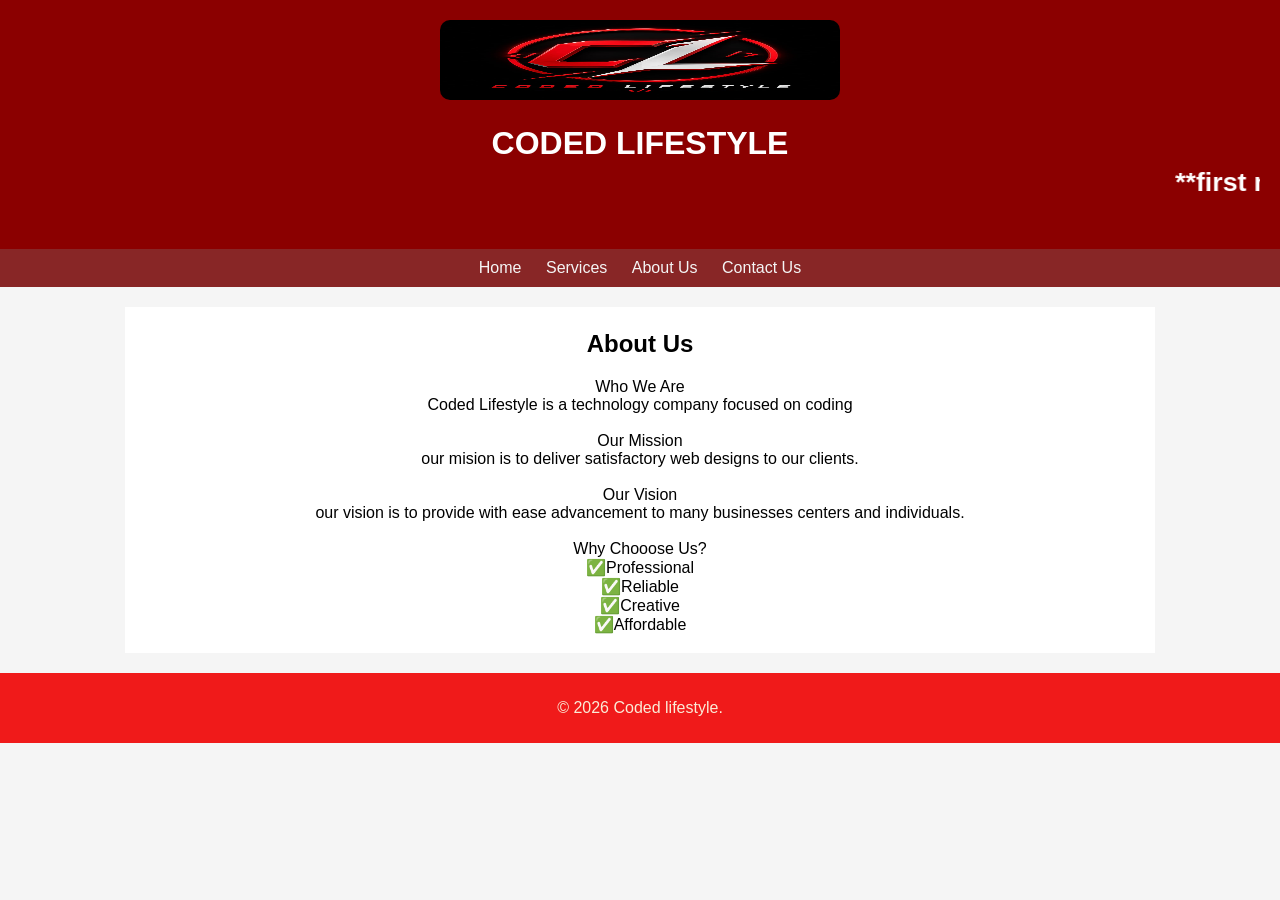
==== about-us.html @ 61a9e01d "Add files via upload" ====
<!DOCTYPE html>
<html lang="en">
<head>
    <meta charset="UTF-8">
    <meta name="viewport" content="width=device-width, initial-scale=1.0">
    <title>our services</title>
    <link rel="stylesheet" href="assets/css/style.css">
   
</head>
    

<body>
    
    <header>
   <img src="assets/images/logo.jpegfile.jpeg" width="80px" height="80px" object-fit:contain;>

        <h1>CODED LIFESTYLE<br>
            <marquee>
            <small>**first make it work...you can make it beautiful later</small></h1>
            </marquee>
    </header>
    
    <nav>

    <a href="index.html">Home</a>
    <a href="services.html">Services</a>
    <a href="about-us.html">About Us</a>
    <a href="contact-us.html">Contact Us</a>
    </nav>
    <section>
    <h1>About Us</h1>
    <p>Who We Are<br>Coded Lifestyle is a technology company focused on coding<br><br>Our Mission<br>our mision is to deliver satisfactory web designs to our clients.<br><br>Our Vision<br>our vision is to provide with ease advancement to many businesses centers and individuals.<br><br>Why Chooose Us?<br>✅Professional<br>✅Reliable<br>✅Creative<br>✅Affordable</p>
    </section> 
   <footer>
    <p>&copy; 2026 Coded lifestyle. </p>
</footer>
    
    
</body>
</html>
---- assets/css/style.css ----
body {
            font-family: Arial, sans-serif;
            background-color: whitesmoke;
            margin: 0%;
        }
        header {
            
            background-color:#8B0000;
            color: white;
            text-align: center;
            padding: 20px;
        }
        nav {
            background-color: rgb(136, 38, 38);
            text-align: center;
            padding: 10px;
        }
        nav a {
            color: whitesmoke;
            text-decoration: none;
            margin: 10px
        }
        section {
            background-color: white;
            width: 80%;
            margin: 20px auto;
            text-align: center;
            padding: 3px;
        
        }
        img {
            width: 400px;
            border-radius:10px ;
        }
        footer {
            background-color: rgb(240, 26, 26);
            color: antiquewhite;
            text-align: center;
            padding: 10px;
        }
        .section{
            background-color: whitesmoke;
        }
        

.services {
    padding: 70px 8%;
    text-align: center;
    background-color: white;
}

.services h2 {
    font-size: 35px;
    margin-bottom: 40px;
    color: #111827;
}

.service-container {
    display: flex;
    justify-content: center;
    gap: 25px;
    flex-wrap: wrap;
}

.service-card {
    background-color: #f5f7ff;
    width: 280px;
    padding: 30px 20px;
    border-radius: 12px;
    box-shadow: 0 5px 15px rgba(0, 0, 0, 0.1);
    transition: 0.3s;
}

.service-card:hover {
    transform: translateY(-8px);
}

.service-card h3 {
    font-size: 22px;
    margin-bottom: 15px;
    color: #2563eb;
}

.service-card p {
    color: #555;
    line-height: 1.6;
}
<!-- SERVICES SECTION -->

<section class="services">

    <h2>Our Services</h2>

    <div class="service-container">

        <div class="service-card">
            <h3>🌐 Web Development</h3>

            <p>
                We create modern and responsive websites
                for businesses and individuals.
            </p>
        </div>


        <div class="service-card">
            <h3>📱 App Development</h3>

            <p>
                We build useful and user-friendly applications
                that make everyday tasks easier.
            </p>
        </div>


        <div class="service-card">
            <h3>🎨 UI/UX Design</h3>

            <p>
                We design beautiful and easy-to-use
                interfaces for digital products.
            </p>
        </div>

    </div>

</section>
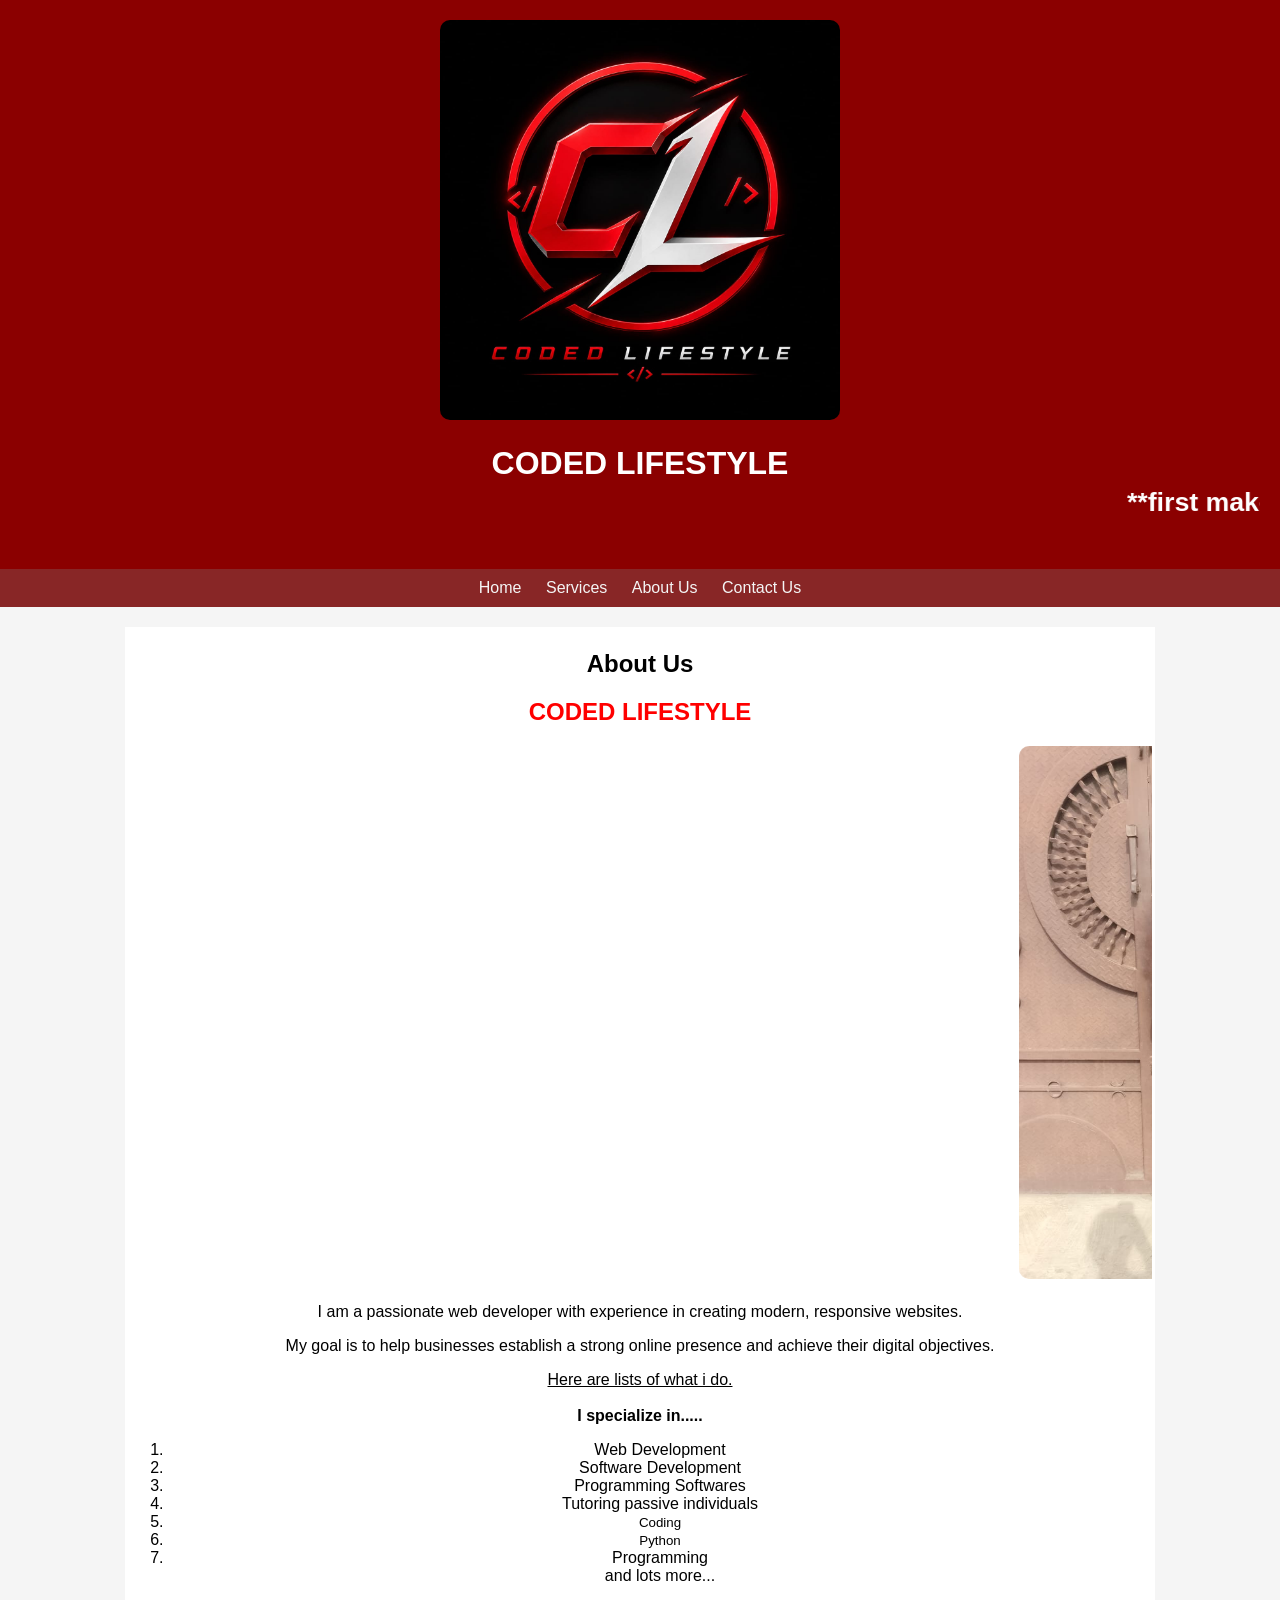
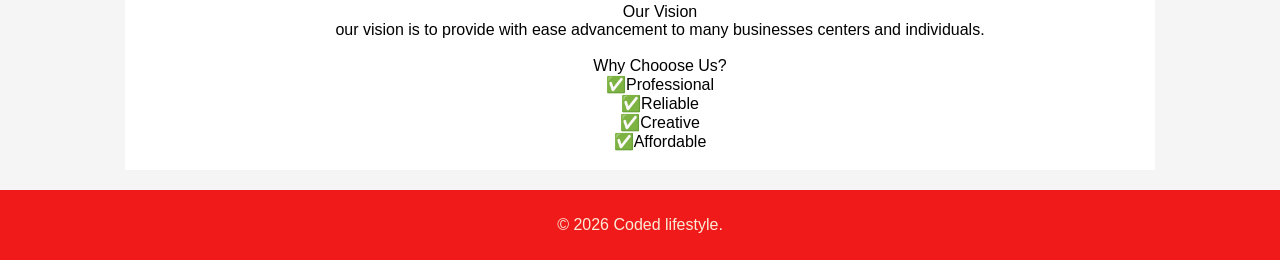
==== commit 12ff0942: "Add files via upload" ====
--- a/about-us.html
+++ b/about-us.html
@@ -12,7 +12,7 @@
 <body>
     
     <header>
-   <img src="assets/images/logo.jpegfile.jpeg" width="80px" height="80px" object-fit:contain;>
+   <img src="assets/images/logo.jpegfile.jpeg" object-fit:contain;>
 
         <h1>CODED LIFESTYLE<br>
             <marquee>
@@ -29,7 +29,26 @@
     </nav>
     <section>
     <h1>About Us</h1>
-    <p>Who We Are<br>Coded Lifestyle is a technology company focused on coding<br><br>Our Mission<br>our mision is to deliver satisfactory web designs to our clients.<br><br>Our Vision<br>our vision is to provide with ease advancement to many businesses centers and individuals.<br><br>Why Chooose Us?<br>✅Professional<br>✅Reliable<br>✅Creative<br>✅Affordable</p>
+     <h1 style="color: red;">CODED LIFESTYLE</h1>
+    <marquee>
+        <img src="assets/images/bio.jpeg file.jpeg" width="200" >
+    </marquee>
+    <br>
+
+    <p>I am a passionate web developer with experience in creating modern, responsive websites.</p>
+    <p>My goal is to help businesses establish a strong online presence and achieve their digital objectives.</p>
+    <p><u>Here are lists of what i do.</u>
+        
+    <br><br><b>I specialize in.....</b>
+<ol>    
+    <li>Web Development</li>
+    <li>Software Development</li>
+    <li>Programming Softwares</li>
+    <li>Tutoring passive individuals</li>
+    <li><small>Coding
+    <li>Python</small></li>
+    <li>Programming</li>
+    and lots more...<br><br>Our Vision<br>our vision is to provide with ease advancement to many businesses centers and individuals.<br><br>Why Chooose Us?<br>✅Professional<br>✅Reliable<br>✅Creative<br>✅Affordable</p>
     </section> 
    <footer>
     <p>&copy; 2026 Coded lifestyle. </p>
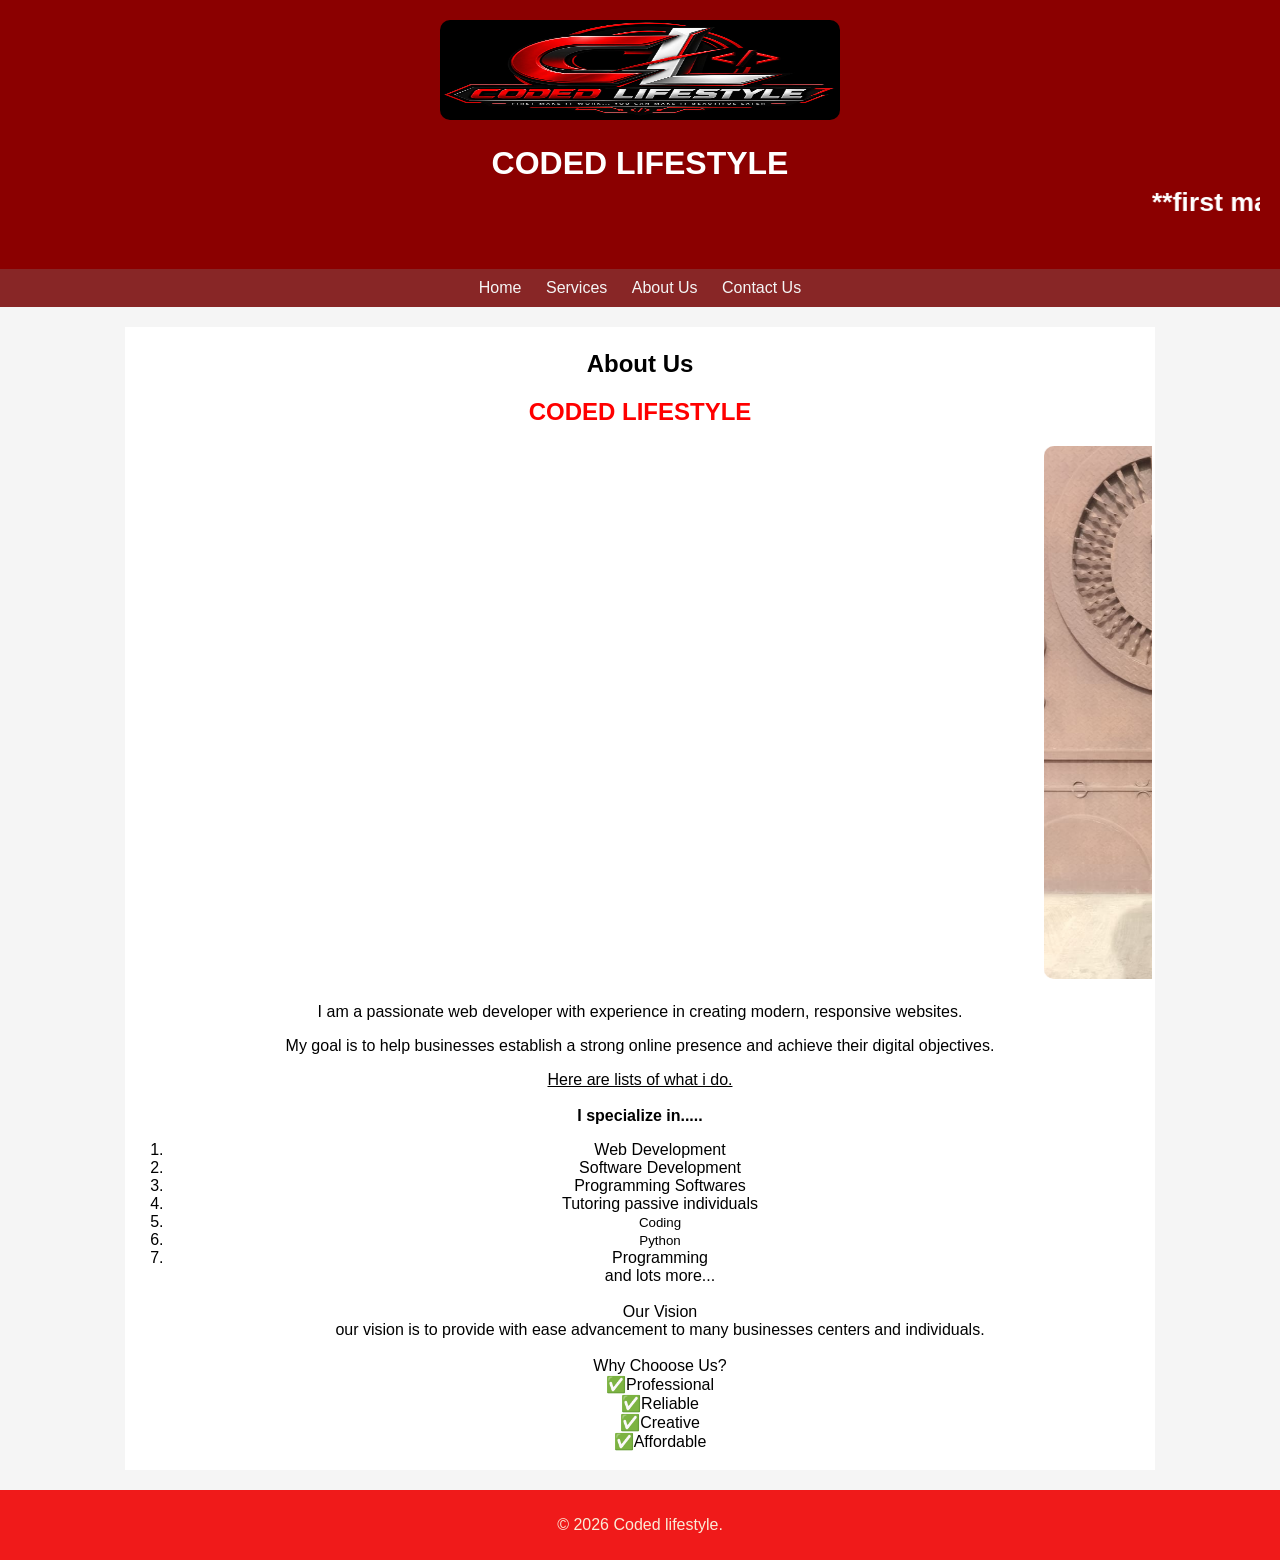
==== commit 919fb382: "Add files via upload" ====
--- a/about-us.html
+++ b/about-us.html
@@ -12,7 +12,7 @@
 <body>
     
     <header>
-   <img src="assets/images/logo.jpegfile.jpeg" object-fit:contain;>
+   <img src="assets/images/logo.jpegfile.jpeg" height="100" width="50" object-fit:contain;>
 
         <h1>CODED LIFESTYLE<br>
             <marquee>
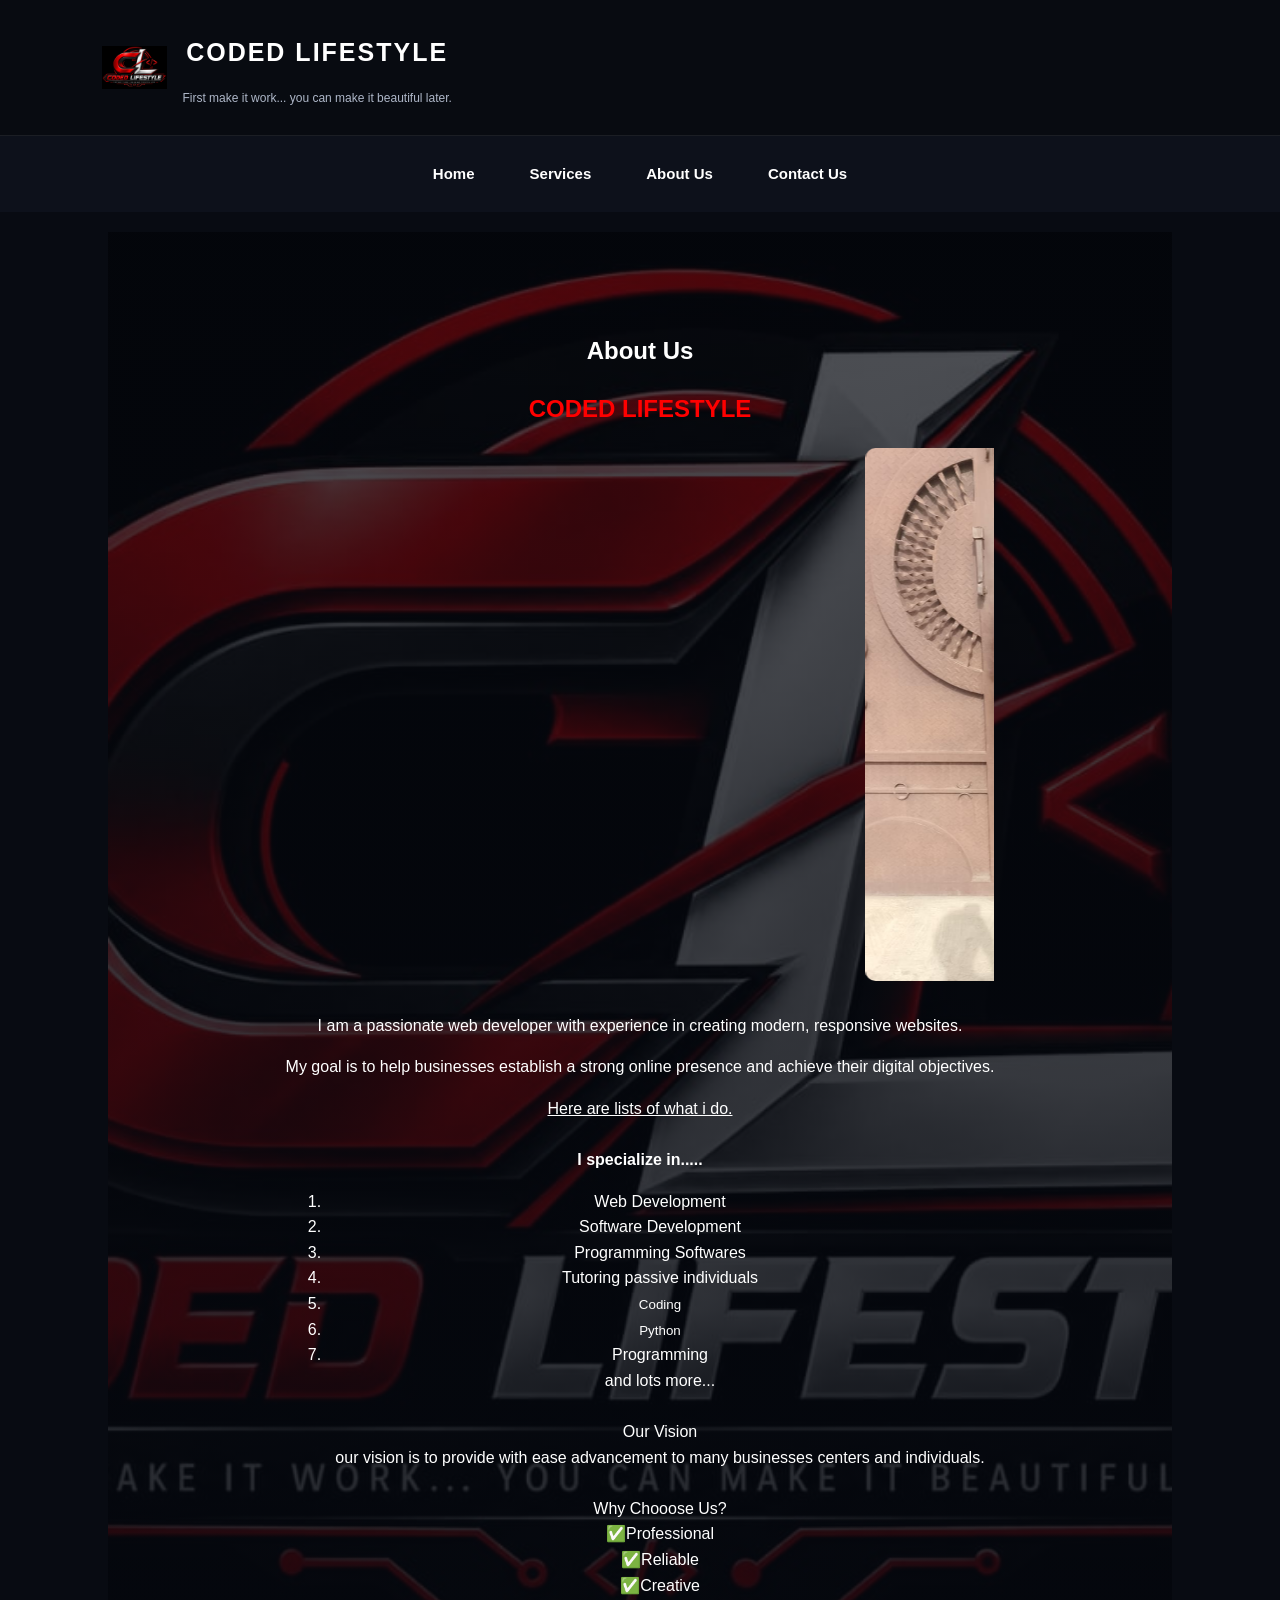
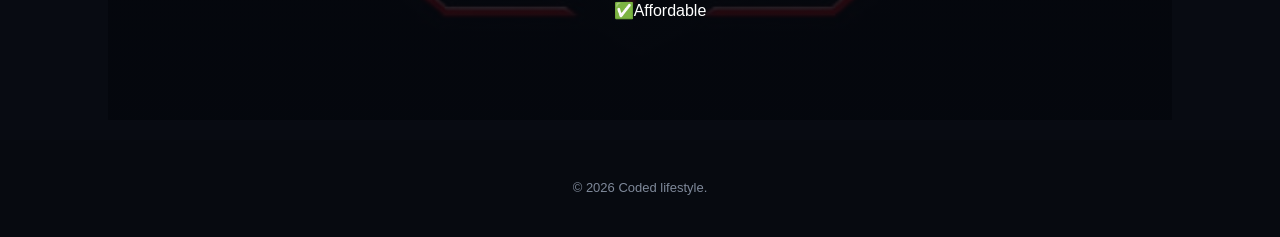
==== commit 79c25a30: "Add files via upload" ====
--- a/about-us.html
+++ b/about-us.html
@@ -11,23 +11,34 @@
 
 <body>
     
-    <header>
-   <img src="assets/images/logo.jpegfile.jpeg" height="100" width="50" object-fit:contain;>
+   <header class="header">
 
-        <h1>CODED LIFESTYLE<br>
-            <marquee>
-            <small>**first make it work...you can make it beautiful later</small></h1>
-            </marquee>
-    </header>
+    <div class="logo-container">
+        <img
+            src="assets/images/logo.jpegfile.jpeg"
+            alt="Coded Lifestyle Logo"
+            class="logo"
+        >
+
+        <div class="brand">
+            <h1>CODED LIFESTYLE</h1>
+            <p>First make it work... you can make it beautiful later.</p>
+        </div>
+    </div>
+
+</header>
     
-    <nav>
+    <nav class="navbar">
 
     <a href="index.html">Home</a>
     <a href="services.html">Services</a>
     <a href="about-us.html">About Us</a>
     <a href="contact-us.html">Contact Us</a>
-    </nav>
-    <section>
+
+</nav>
+    <section class="hero">
+        <div class="hero-content">
+
     <h1>About Us</h1>
      <h1 style="color: red;">CODED LIFESTYLE</h1>
     <marquee>
@@ -49,6 +60,7 @@
     <li>Python</small></li>
     <li>Programming</li>
     and lots more...<br><br>Our Vision<br>our vision is to provide with ease advancement to many businesses centers and individuals.<br><br>Why Chooose Us?<br>✅Professional<br>✅Reliable<br>✅Creative<br>✅Affordable</p>
+        </div>
     </section> 
    <footer>
     <p>&copy; 2026 Coded lifestyle. </p>
--- a/assets/css/style.css
+++ b/assets/css/style.css
@@ -125,5 +125,413 @@
     </div>
 
 </section>
-
-
+/* =========================================
+   CODED LIFESTYLE - STYLE.CSS
+   ========================================= */
+
+
+/* =========================================
+   RESET
+   ========================================= */
+
+* {
+    margin: 0;
+    padding: 0;
+    box-sizing: border-box;
+}
+
+html {
+    scroll-behavior: smooth;
+}
+
+body {
+    font-family: Arial, Helvetica, sans-serif;
+    background-color: #080b12;
+    color: #ffffff;
+    line-height: 1.6;
+}
+
+
+/* =========================================
+   HEADER
+   ========================================= */
+
+.header {
+    min-height: 90px;
+    padding: 15px 8%;
+
+    display: flex;
+    align-items: center;
+
+    background: rgba(8, 11, 18, 0.92);
+
+    border-bottom: 1px solid rgba(255, 255, 255, 0.08);
+}
+
+.logo-container {
+    display: flex;
+    align-items: center;
+    gap: 15px;
+}
+
+.logo {
+    width: 65px;
+    height: 65px;
+
+    object-fit: contain;
+
+    border-radius: 12px;
+}
+
+.brand h1 {
+    font-size: 25px;
+    font-weight: 800;
+    letter-spacing: 2px;
+}
+
+.brand p {
+    margin-top: 2px;
+
+    color: #aeb7c8;
+
+    font-size: 12px;
+}
+
+
+/* =========================================
+   NAVIGATION
+   ========================================= */
+
+.navbar {
+    display: flex;
+    justify-content: center;
+    align-items: center;
+
+    gap: 35px;
+
+    padding: 16px 20px;
+
+    background: #0d111b;
+
+    position: sticky;
+    top: 0;
+
+    z-index: 100;
+}
+
+.navbar a {
+    color: #ffffff;
+
+    text-decoration: none;
+
+    font-size: 15px;
+    font-weight: 600;
+
+    transition: 0.3s ease;
+}
+
+.navbar a:hover {
+    color: #4da3ff;
+}
+
+
+/* =========================================
+   HERO SECTION
+   ========================================= */
+
+.hero {
+    min-height: 75vh;
+
+    display: flex;
+    justify-content: center;
+    align-items: center;
+
+    text-align: center;
+
+    padding: 80px 20px;
+
+    background:
+        linear-gradient(
+            rgba(5, 8, 15, 0.70),
+            rgba(5, 8, 15, 0.88)
+        ),
+        url("../images/coded-lifestyle-bg.jpg");
+
+    background-size: cover;
+    background-position: center;
+    background-repeat: no-repeat;
+}
+
+.hero-content {
+    max-width: 800px;
+}
+
+.hero-small-text {
+    margin-bottom: 10px;
+
+    color: #4da3ff;
+
+    font-size: 14px;
+    font-weight: bold;
+
+    letter-spacing: 4px;
+}
+
+.hero h2 {
+    margin-bottom: 20px;
+
+    font-size: clamp(42px, 8vw, 78px);
+
+    line-height: 1.05;
+
+    letter-spacing: 3px;
+}
+
+.hero-text {
+    max-width: 600px;
+
+    margin: 0 auto 30px;
+
+    color: #c4ccda;
+
+    font-size: 18px;
+}
+
+
+/* =========================================
+   HERO BUTTON
+   ========================================= */
+
+.hero-button {
+    display: inline-block;
+
+    padding: 13px 27px;
+
+    background: #1683ff;
+
+    color: #ffffff;
+
+    text-decoration: none;
+
+    font-weight: bold;
+
+    border-radius: 8px;
+
+    transition: 0.3s ease;
+}
+
+.hero-button:hover {
+    background: #0b6dcc;
+
+    transform: translateY(-2px);
+}
+
+
+/* =========================================
+   SERVICES SECTION
+   ========================================= */
+
+.services {
+    padding: 90px 8%;
+
+    background: #0b0f18;
+}
+
+.section-heading {
+    margin-bottom: 50px;
+
+    text-align: center;
+}
+
+.section-heading p {
+    color: #4da3ff;
+
+    font-size: 13px;
+    font-weight: bold;
+
+    letter-spacing: 3px;
+}
+
+.section-heading h2 {
+    margin: 5px 0 10px;
+
+    font-size: 40px;
+}
+
+.section-heading span {
+    color: #9da7b8;
+
+    font-size: 15px;
+}
+
+
+/* =========================================
+   SERVICE CONTAINER
+   ========================================= */
+
+.service-container {
+    max-width: 1100px;
+
+    margin: auto;
+
+    display: grid;
+
+    grid-template-columns: repeat(3, 1fr);
+
+    gap: 25px;
+}
+
+
+/* =========================================
+   SERVICE CARDS
+   ========================================= */
+
+.service-card {
+    padding: 35px 28px;
+
+    background: #111722;
+
+    border: 1px solid rgba(255, 255, 255, 0.08);
+
+    border-radius: 15px;
+
+    text-align: center;
+
+    transition: 0.3s ease;
+}
+
+.service-card:hover {
+    transform: translateY(-8px);
+
+    border-color: rgba(77, 163, 255, 0.5);
+
+    box-shadow:
+        0 15px 40px rgba(0, 0, 0, 0.35);
+}
+
+.service-icon {
+    margin-bottom: 15px;
+
+    font-size: 42px;
+}
+
+.service-card h3 {
+    margin-bottom: 15px;
+
+    font-size: 21px;
+}
+
+.service-card p {
+    margin-bottom: 25px;
+
+    color: #aeb7c8;
+
+    font-size: 14px;
+}
+
+.service-card a {
+    display: inline-block;
+
+    color: #4da3ff;
+
+    text-decoration: none;
+
+    font-size: 14px;
+    font-weight: bold;
+
+    transition: 0.3s ease;
+}
+
+.service-card a:hover {
+    color: #ffffff;
+}
+
+
+/* =========================================
+   FOOTER
+   ========================================= */
+
+footer {
+    padding: 25px 20px;
+
+    background: #070a10;
+
+    color: #7f899a;
+
+    text-align: center;
+
+    font-size: 13px;
+}
+
+
+/* =========================================
+   TABLET / MOBILE
+   ========================================= */
+
+@media (max-width: 800px) {
+
+    .header {
+        justify-content: center;
+        text-align: center;
+    }
+
+    .logo-container {
+        flex-direction: column;
+        gap: 8px;
+    }
+
+    .brand h1 {
+        font-size: 21px;
+    }
+
+    .navbar {
+        gap: 15px;
+        flex-wrap: wrap;
+    }
+
+    .navbar a {
+        font-size: 13px;
+    }
+
+    .hero {
+        min-height: 70vh;
+        padding: 60px 20px;
+    }
+
+    .hero h2 {
+        font-size: 45px;
+    }
+
+    .hero-text {
+        font-size: 16px;
+    }
+
+    .services {
+        padding: 70px 20px;
+    }
+
+    .section-heading h2 {
+        font-size: 32px;
+    }
+
+    .service-container {
+        grid-template-columns: 1fr;
+    }
+}
+
+
+/* =========================================
+   SMALL PHONES
+   ========================================= */
+
+@media (max-width: 400px) {
+
+    .hero h2 {
+        font-size: 38px;
+    }
+
+    .navbar {
+        gap: 10px;
+    }
+}
+
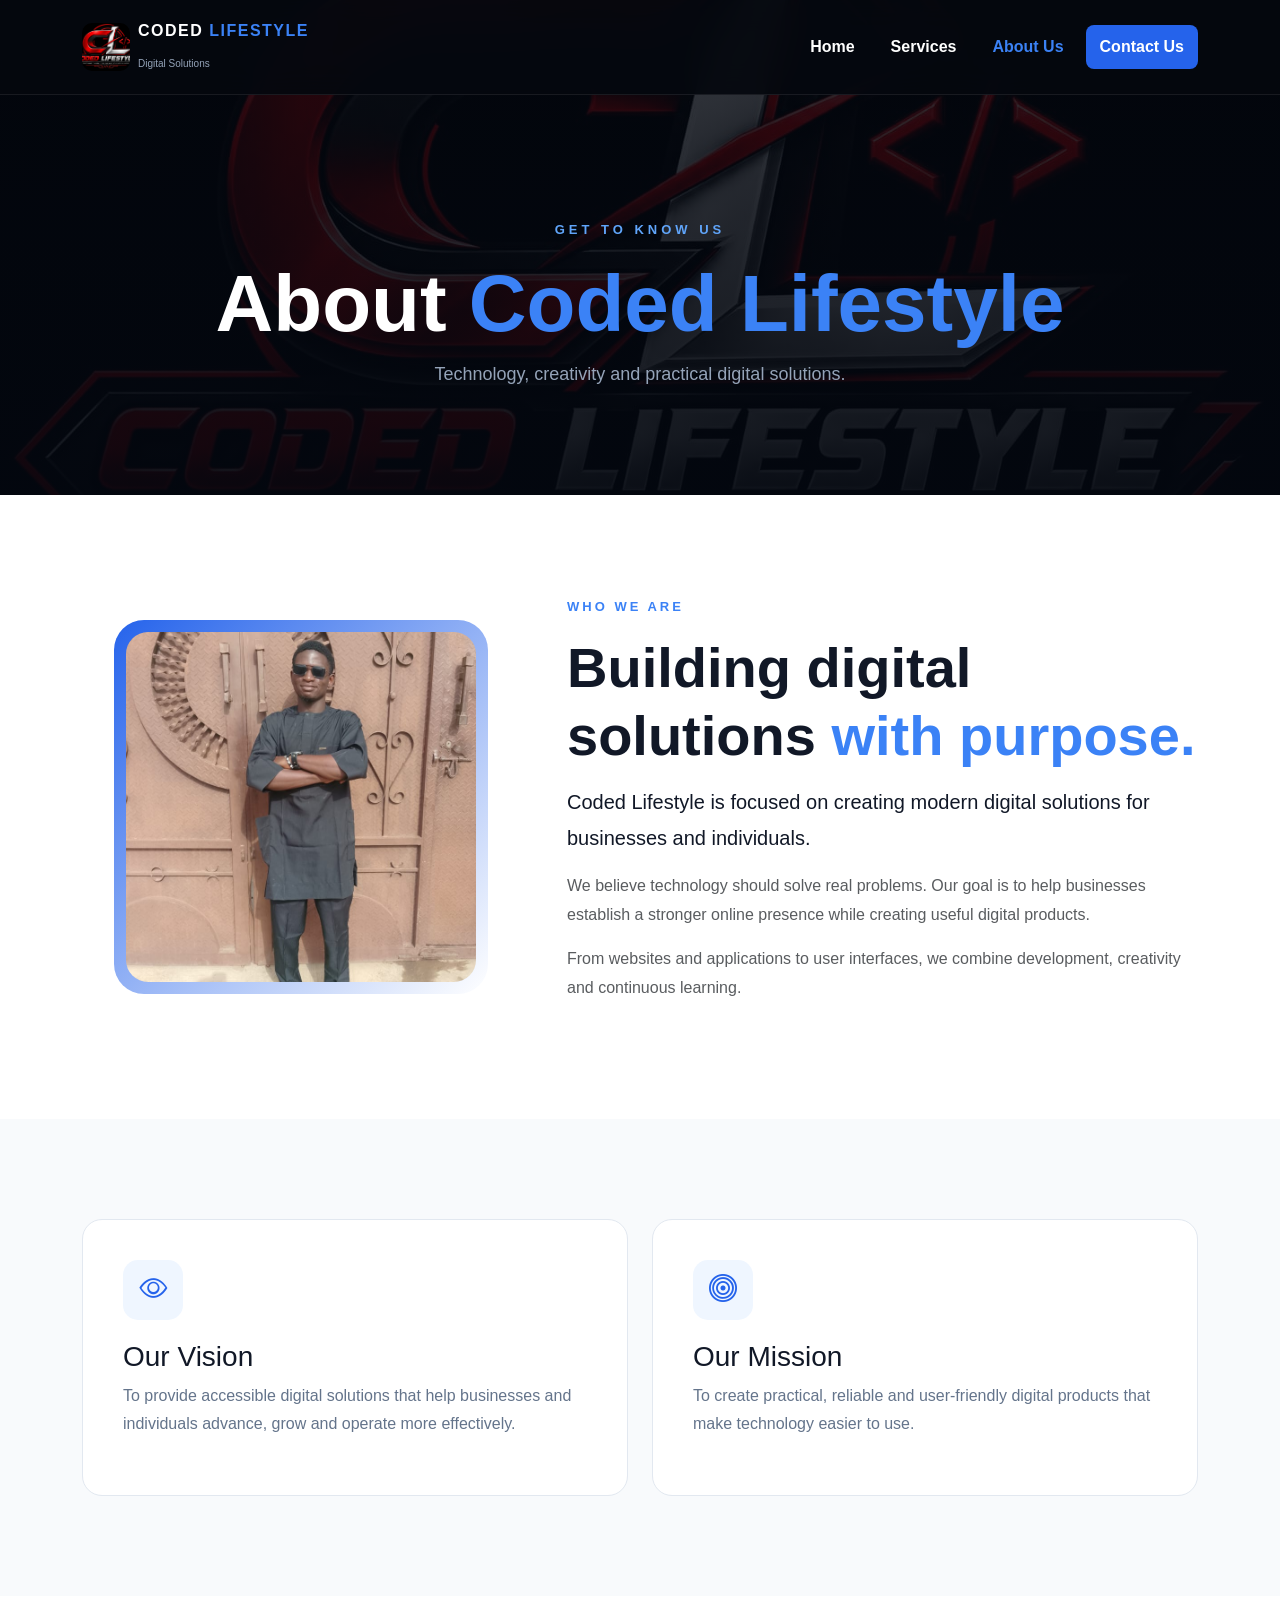
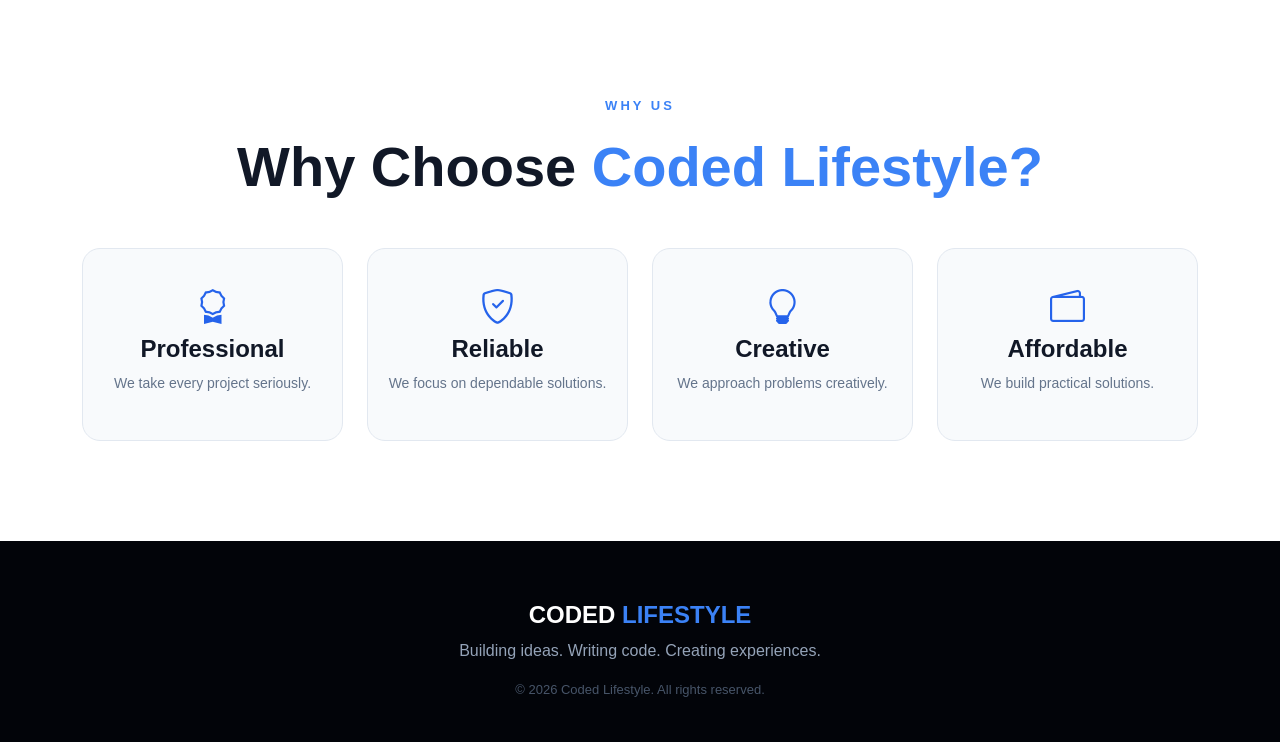
==== commit 1cc3f181: "Add files via upload" ====
--- a/about-us.html
+++ b/about-us.html
@@ -1,71 +1,390 @@
 <!DOCTYPE html>
 <html lang="en">
+
 <head>
+
     <meta charset="UTF-8">
-    <meta name="viewport" content="width=device-width, initial-scale=1.0">
-    <title>our services</title>
-    <link rel="stylesheet" href="assets/css/style.css">
-   
+
+    <meta
+        name="viewport"
+        content="width=device-width, initial-scale=1.0"
+    >
+
+    <title>Coded Lifestyle | About Us</title>
+
+    <link
+        href="https://cdn.jsdelivr.net/npm/bootstrap@5.3.3/dist/css/bootstrap.min.css"
+        rel="stylesheet"
+    >
+
+    <link
+        rel="stylesheet"
+        href="https://cdn.jsdelivr.net/npm/bootstrap-icons@1.11.3/font/bootstrap-icons.min.css"
+    >
+
+    <link
+        rel="stylesheet"
+        href="assets/css/style.css"
+    >
+
 </head>
-    
 
 <body>
-    
-   <header class="header">
-
-    <div class="logo-container">
-        <img
-            src="assets/images/logo.jpegfile.jpeg"
-            alt="Coded Lifestyle Logo"
-            class="logo"
+
+
+<!-- NAVBAR -->
+
+<nav class="navbar navbar-expand-lg navbar-dark fixed-top coded-navbar">
+
+    <div class="container">
+
+        <a
+            class="navbar-brand d-flex align-items-center gap-2"
+            href="index.html"
         >
 
-        <div class="brand">
-            <h1>CODED LIFESTYLE</h1>
-            <p>First make it work... you can make it beautiful later.</p>
+            <img
+                src="assets/images/logo.jpegfile.jpeg"
+                class="navbar-logo"
+                alt="Coded Lifestyle"
+            >
+
+            <div>
+
+                <div class="brand-name">
+                    CODED <span>LIFESTYLE</span>
+                </div>
+
+                <small>Digital Solutions</small>
+
+            </div>
+
+        </a>
+
+
+        <button
+            class="navbar-toggler"
+            type="button"
+            data-bs-toggle="collapse"
+            data-bs-target="#mainNavbar"
+        >
+
+            <span class="navbar-toggler-icon"></span>
+
+        </button>
+
+
+        <div
+            class="collapse navbar-collapse"
+            id="mainNavbar"
+        >
+
+            <ul class="navbar-nav ms-auto gap-lg-2">
+
+                <li class="nav-item">
+                    <a class="nav-link" href="index.html">
+                        Home
+                    </a>
+                </li>
+
+                <li class="nav-item">
+                    <a class="nav-link" href="services.html">
+                        Services
+                    </a>
+                </li>
+
+                <li class="nav-item">
+                    <a class="nav-link active" href="about-us.html">
+                        About Us
+                    </a>
+                </li>
+
+                <li class="nav-item">
+                    <a
+                        class="nav-link contact-nav"
+                        href="contact-us.html"
+                    >
+                        Contact Us
+                    </a>
+                </li>
+
+            </ul>
+
         </div>
-    </div>
-
-</header>
-    
-    <nav class="navbar">
-
-    <a href="index.html">Home</a>
-    <a href="services.html">Services</a>
-    <a href="about-us.html">About Us</a>
-    <a href="contact-us.html">Contact Us</a>
+
+    </div>
 
 </nav>
-    <section class="hero">
-        <div class="hero-content">
-
-    <h1>About Us</h1>
-     <h1 style="color: red;">CODED LIFESTYLE</h1>
-    <marquee>
-        <img src="assets/images/bio.jpeg file.jpeg" width="200" >
-    </marquee>
-    <br>
-
-    <p>I am a passionate web developer with experience in creating modern, responsive websites.</p>
-    <p>My goal is to help businesses establish a strong online presence and achieve their digital objectives.</p>
-    <p><u>Here are lists of what i do.</u>
-        
-    <br><br><b>I specialize in.....</b>
-<ol>    
-    <li>Web Development</li>
-    <li>Software Development</li>
-    <li>Programming Softwares</li>
-    <li>Tutoring passive individuals</li>
-    <li><small>Coding
-    <li>Python</small></li>
-    <li>Programming</li>
-    and lots more...<br><br>Our Vision<br>our vision is to provide with ease advancement to many businesses centers and individuals.<br><br>Why Chooose Us?<br>✅Professional<br>✅Reliable<br>✅Creative<br>✅Affordable</p>
+
+
+<!-- HERO -->
+
+<section class="page-hero">
+
+    <div class="container text-center">
+
+        <p class="hero-label">
+            GET TO KNOW US
+        </p>
+
+        <h1>
+            About <span>Coded Lifestyle</span>
+        </h1>
+
+        <p>
+            Technology, creativity and practical digital solutions.
+        </p>
+
+    </div>
+
+</section>
+
+
+<!-- ABOUT -->
+
+<section class="section-padding about-company">
+
+    <div class="container">
+
+        <div class="row align-items-center g-5">
+
+            <div class="col-lg-5 text-center">
+
+                <div class="about-image-wrapper">
+
+                    <img
+                        src="assets/images/bio.jpeg file.jpeg"
+                        class="img-fluid"
+                        alt="Coded Lifestyle"
+                    >
+
+                </div>
+
+            </div>
+
+
+            <div class="col-lg-7">
+
+                <p class="section-label">
+                    WHO WE ARE
+                </p>
+
+                <h2>
+                    Building digital solutions
+                    <span>with purpose.</span>
+                </h2>
+
+                <p class="lead">
+                    Coded Lifestyle is focused on creating
+                    modern digital solutions for businesses
+                    and individuals.
+                </p>
+
+                <p class="text-muted">
+                    We believe technology should solve real
+                    problems. Our goal is to help businesses
+                    establish a stronger online presence while
+                    creating useful digital products.
+                </p>
+
+                <p class="text-muted">
+                    From websites and applications to user
+                    interfaces, we combine development,
+                    creativity and continuous learning.
+                </p>
+
+            </div>
+
         </div>
-    </section> 
-   <footer>
-    <p>&copy; 2026 Coded lifestyle. </p>
+
+    </div>
+
+</section>
+
+
+<!-- VISION -->
+
+<section class="vision-section section-padding">
+
+    <div class="container">
+
+        <div class="row g-4">
+
+            <div class="col-lg-6">
+
+                <div class="info-card h-100">
+
+                    <div class="info-icon">
+                        <i class="bi bi-eye"></i>
+                    </div>
+
+                    <h3>
+                        Our Vision
+                    </h3>
+
+                    <p>
+                        To provide accessible digital solutions
+                        that help businesses and individuals
+                        advance, grow and operate more effectively.
+                    </p>
+
+                </div>
+
+            </div>
+
+
+            <div class="col-lg-6">
+
+                <div class="info-card h-100">
+
+                    <div class="info-icon">
+                        <i class="bi bi-bullseye"></i>
+                    </div>
+
+                    <h3>
+                        Our Mission
+                    </h3>
+
+                    <p>
+                        To create practical, reliable and
+                        user-friendly digital products that
+                        make technology easier to use.
+                    </p>
+
+                </div>
+
+            </div>
+
+        </div>
+
+    </div>
+
+</section>
+
+
+<!-- WHY CHOOSE US -->
+
+<section class="section-padding why-company">
+
+    <div class="container text-center">
+
+        <p class="section-label">
+            WHY US
+        </p>
+
+        <h2>
+            Why Choose <span>Coded Lifestyle?</span>
+        </h2>
+
+
+        <div class="row g-4 mt-4">
+
+            <div class="col-md-6 col-lg-3">
+
+                <div class="why-card">
+
+                    <i class="bi bi-award"></i>
+
+                    <h4>
+                        Professional
+                    </h4>
+
+                    <p>
+                        We take every project seriously.
+                    </p>
+
+                </div>
+
+            </div>
+
+
+            <div class="col-md-6 col-lg-3">
+
+                <div class="why-card">
+
+                    <i class="bi bi-shield-check"></i>
+
+                    <h4>
+                        Reliable
+                    </h4>
+
+                    <p>
+                        We focus on dependable solutions.
+                    </p>
+
+                </div>
+
+            </div>
+
+
+            <div class="col-md-6 col-lg-3">
+
+                <div class="why-card">
+
+                    <i class="bi bi-lightbulb"></i>
+
+                    <h4>
+                        Creative
+                    </h4>
+
+                    <p>
+                        We approach problems creatively.
+                    </p>
+
+                </div>
+
+            </div>
+
+
+            <div class="col-md-6 col-lg-3">
+
+                <div class="why-card">
+
+                    <i class="bi bi-wallet2"></i>
+
+                    <h4>
+                        Affordable
+                    </h4>
+
+                    <p>
+                        We build practical solutions.
+                    </p>
+
+                </div>
+
+            </div>
+
+        </div>
+
+    </div>
+
+</section>
+
+
+<footer class="site-footer">
+
+    <div class="container text-center">
+
+        <h4>
+            CODED <span>LIFESTYLE</span>
+        </h4>
+
+        <p>
+            Building ideas. Writing code. Creating experiences.
+        </p>
+
+        <p class="copyright">
+            © 2026 Coded Lifestyle. All rights reserved.
+        </p>
+
+    </div>
+
 </footer>
-    
-    
+
+
+<script
+    src="https://cdn.jsdelivr.net/npm/bootstrap@5.3.3/dist/js/bootstrap.bundle.min.js"
+></script>
+
 </body>
 </html>
--- a/assets/css/style.css
+++ b/assets/css/style.css
@@ -1,138 +1,22 @@
-         body {
-            font-family: Arial, sans-serif;
-            background-color: whitesmoke;
-            margin: 0%;
-        }
-        header {
-            
-            background-color:#8B0000;
-            color: white;
-            text-align: center;
-            padding: 20px;
-        }
-        nav {
-            background-color: rgb(136, 38, 38);
-            text-align: center;
-            padding: 10px;
-        }
-        nav a {
-            color: whitesmoke;
-            text-decoration: none;
-            margin: 10px
-        }
-        section {
-            background-color: white;
-            width: 80%;
-            margin: 20px auto;
-            text-align: center;
-            padding: 3px;
-        
-        }
-        img {
-            width: 400px;
-            border-radius:10px ;
-        }
-        footer {
-            background-color: rgb(240, 26, 26);
-            color: antiquewhite;
-            text-align: center;
-            padding: 10px;
-        }
-        .section{
-            background-color: whitesmoke;
-        }
-        
-
-.services {
-    padding: 70px 8%;
-    text-align: center;
-    background-color: white;
-}
-
-.services h2 {
-    font-size: 35px;
-    margin-bottom: 40px;
-    color: #111827;
-}
-
-.service-container {
-    display: flex;
-    justify-content: center;
-    gap: 25px;
-    flex-wrap: wrap;
-}
-
-.service-card {
-    background-color: #f5f7ff;
-    width: 280px;
-    padding: 30px 20px;
-    border-radius: 12px;
-    box-shadow: 0 5px 15px rgba(0, 0, 0, 0.1);
-    transition: 0.3s;
-}
-
-.service-card:hover {
-    transform: translateY(-8px);
-}
-
-.service-card h3 {
-    font-size: 22px;
-    margin-bottom: 15px;
-    color: #2563eb;
-}
-
-.service-card p {
-    color: #555;
-    line-height: 1.6;
-}
-<!-- SERVICES SECTION -->
-
-<section class="services">
-
-    <h2>Our Services</h2>
-
-    <div class="service-container">
-
-        <div class="service-card">
-            <h3>🌐 Web Development</h3>
-
-            <p>
-                We create modern and responsive websites
-                for businesses and individuals.
-            </p>
-        </div>
-
-
-        <div class="service-card">
-            <h3>📱 App Development</h3>
-
-            <p>
-                We build useful and user-friendly applications
-                that make everyday tasks easier.
-            </p>
-        </div>
-
-
-        <div class="service-card">
-            <h3>🎨 UI/UX Design</h3>
-
-            <p>
-                We design beautiful and easy-to-use
-                interfaces for digital products.
-            </p>
-        </div>
-
-    </div>
-
-</section>
-/* =========================================
-   CODED LIFESTYLE - STYLE.CSS
-   ========================================= */
-
-
-/* =========================================
+/* =========================================================
+   CODED LIFESTYLE
+   MAIN STYLESHEET
+========================================================= */
+
+:root {
+    --blue: #2563eb;
+    --blue-light: #3b82f6;
+    --dark: #05080f;
+    --dark-2: #0b111c;
+    --dark-3: #111827;
+    --text-light: #cbd5e1;
+    --muted: #64748b;
+}
+
+
+/* =========================================================
    RESET
-   ========================================= */
+========================================================= */
 
 * {
     margin: 0;
@@ -145,393 +29,946 @@
 }
 
 body {
-    font-family: Arial, Helvetica, sans-serif;
-    background-color: #080b12;
-    color: #ffffff;
+    font-family:
+        "Segoe UI",
+        Arial,
+        Helvetica,
+        sans-serif;
+
+    background: var(--dark);
+
+    color: white;
+
     line-height: 1.6;
 }
 
-
-/* =========================================
-   HEADER
-   ========================================= */
-
-.header {
-    min-height: 90px;
-    padding: 15px 8%;
+a {
+    text-decoration: none;
+}
+
+img {
+    max-width: 100%;
+}
+
+
+/* =========================================================
+   NAVBAR
+========================================================= */
+
+.coded-navbar {
+    background: rgba(5, 8, 15, 0.92);
+
+    backdrop-filter: blur(15px);
+
+    border-bottom:
+        1px solid
+        rgba(255, 255, 255, 0.08);
+
+    padding: 13px 0;
+}
+
+.navbar-logo {
+    width: 48px;
+    height: 48px;
+
+    object-fit: cover;
+
+    border-radius: 10px;
+}
+
+.brand-name {
+    font-weight: 800;
+
+    font-size: 16px;
+
+    letter-spacing: 1.5px;
+}
+
+.brand-name span {
+    color: var(--blue-light);
+}
+
+.navbar-brand small {
+    color: #94a3b8;
+
+    font-size: 10px;
+}
+
+.nav-link {
+    color: white !important;
+
+    font-weight: 600;
+
+    padding: 9px 14px !important;
+
+    transition: 0.3s ease;
+}
+
+.nav-link:hover {
+    color: var(--blue-light) !important;
+}
+
+.nav-link.active {
+    color: var(--blue-light) !important;
+}
+
+.contact-nav {
+    background: var(--blue);
+
+    border-radius: 8px;
+}
+
+.contact-nav:hover {
+    background: #1d4ed8;
+
+    color: white !important;
+}
+
+
+/* =========================================================
+   HERO
+========================================================= */
+
+.home-hero {
+    min-height: 100vh;
+
+    padding-top: 80px;
+
+    background:
+        linear-gradient(
+            rgba(3, 7, 15, 0.78),
+            rgba(3, 7, 15, 0.94)
+        ),
+        url("../images/coded-lifestyle-bg.jpg");
+
+    background-size: cover;
+
+    background-position: center;
+}
+
+.hero-label {
+    color: #60a5fa;
+
+    font-size: 13px;
+
+    font-weight: 800;
+
+    letter-spacing: 4px;
+
+    margin-bottom: 15px;
+}
+
+.home-hero h1 {
+    font-size:
+        clamp(
+            3rem,
+            7vw,
+            6rem
+        );
+
+    line-height: 1;
+
+    font-weight: 800;
+
+    letter-spacing: -3px;
+
+    max-width: 850px;
+}
+
+.home-hero h1 span,
+.page-hero h1 span,
+.section-heading strong,
+.section-label,
+.why-us h2 span,
+.project-showcase h2 span,
+.about-company h2 span,
+.vision-section h2 span,
+.why-company h2 span,
+.contact-page h2 span {
+    color: var(--blue-light);
+}
+
+.hero-description {
+    max-width: 650px;
+
+    margin: 25px 0 35px;
+
+    color: var(--text-light);
+
+    font-size: 18px;
+
+    line-height: 1.8;
+}
+
+
+/* =========================================================
+   HERO CARD
+========================================================= */
+
+.hero-card {
+    padding: 45px 35px;
+
+    background:
+        linear-gradient(
+            145deg,
+            rgba(37, 99, 235, 0.18),
+            rgba(255, 255, 255, 0.03)
+        );
+
+    border:
+        1px solid
+        rgba(255, 255, 255, 0.1);
+
+    border-radius: 25px;
+
+    backdrop-filter: blur(10px);
+
+    box-shadow:
+        0 30px 80px
+        rgba(0, 0, 0, 0.4);
+}
+
+.hero-card-icon {
+    width: 70px;
+    height: 70px;
 
     display: flex;
+
     align-items: center;
-
-    background: rgba(8, 11, 18, 0.92);
-
-    border-bottom: 1px solid rgba(255, 255, 255, 0.08);
-}
-
-.logo-container {
+    justify-content: center;
+
+    background: rgba(37, 99, 235, 0.15);
+
+    color: #60a5fa;
+
+    border-radius: 18px;
+
+    font-size: 35px;
+
+    margin-bottom: 25px;
+}
+
+.hero-card h3 {
+    font-size: 30px;
+}
+
+.hero-card p {
+    color: #94a3b8;
+}
+
+.code-lines {
+    margin-top: 30px;
+
     display: flex;
-    align-items: center;
-    gap: 15px;
-}
-
-.logo {
+
+    flex-direction: column;
+
+    gap: 8px;
+
+    font-family: monospace;
+
+    color: #60a5fa;
+}
+
+
+/* =========================================================
+   BUTTONS
+========================================================= */
+
+.btn-primary {
+    background: var(--blue);
+
+    border-color: var(--blue);
+
+    font-weight: 700;
+
+    padding: 12px 24px;
+}
+
+.btn-primary:hover {
+    background: #1d4ed8;
+
+    border-color: #1d4ed8;
+}
+
+
+/* =========================================================
+   SECTIONS
+========================================================= */
+
+.section-padding {
+    padding: 100px 0;
+}
+
+.section-heading {
+    text-align: center;
+}
+
+.section-heading p,
+.section-label {
+    font-size: 13px;
+
+    font-weight: 800;
+
+    letter-spacing: 3px;
+}
+
+.section-heading h2 {
+    font-size:
+        clamp(
+            2rem,
+            5vw,
+            3.5rem
+        );
+
+    font-weight: 300;
+
+    margin: 10px 0;
+}
+
+.section-heading span {
+    color: var(--muted);
+}
+
+
+/* =========================================================
+   SERVICES
+========================================================= */
+
+.home-services,
+.services-page {
+    background: #f8fafc;
+
+    color: #111827;
+}
+
+.service-card,
+.large-service-card {
+    background: white;
+
+    padding: 35px 30px;
+
+    border:
+        1px solid
+        #e2e8f0;
+
+    border-radius: 20px;
+
+    transition: 0.35s ease;
+
+    position: relative;
+
+    overflow: hidden;
+}
+
+.service-card::before,
+.large-service-card::before {
+    content: "";
+
+    position: absolute;
+
+    top: 0;
+    left: 0;
+
+    width: 100%;
+    height: 4px;
+
+    background: var(--blue);
+
+    transform: scaleX(0);
+
+    transform-origin: left;
+
+    transition: 0.35s ease;
+}
+
+.service-card:hover,
+.large-service-card:hover {
+    transform: translateY(-10px);
+
+    box-shadow:
+        0 20px 50px
+        rgba(15, 23, 42, 0.12);
+}
+
+.service-card:hover::before,
+.large-service-card:hover::before {
+    transform: scaleX(1);
+}
+
+.service-icon {
     width: 65px;
     height: 65px;
 
-    object-fit: contain;
-
-    border-radius: 12px;
-}
-
-.brand h1 {
-    font-size: 25px;
+    display: flex;
+
+    align-items: center;
+    justify-content: center;
+
+    background: #eff6ff;
+
+    color: var(--blue);
+
+    border-radius: 16px;
+
+    font-size: 30px;
+
+    margin-bottom: 25px;
+}
+
+.service-card h3 {
+    font-size: 22px;
+}
+
+.service-card p,
+.large-service-card p {
+    color: var(--muted);
+
+    line-height: 1.8;
+}
+
+.service-card a {
+    color: var(--blue);
+
+    font-weight: 700;
+}
+
+.service-card a i {
+    transition: 0.3s;
+}
+
+.service-card a:hover i {
+    margin-left: 8px;
+}
+
+
+/* =========================================================
+   LARGE SERVICE CARDS
+========================================================= */
+
+.large-service-card {
+    padding: 40px;
+}
+
+.large-service-card h2 {
+    margin-bottom: 15px;
+
     font-weight: 800;
-    letter-spacing: 2px;
-}
-
-.brand p {
-    margin-top: 2px;
-
-    color: #aeb7c8;
-
-    font-size: 12px;
-}
-
-
-/* =========================================
-   NAVIGATION
-   ========================================= */
-
-.navbar {
+}
+
+.large-service-card ul {
+    list-style: none;
+
+    padding: 0;
+
+    margin: 25px 0;
+}
+
+.large-service-card li {
+    margin-bottom: 12px;
+
+    color: #475569;
+}
+
+.large-service-card li i {
+    color: var(--blue);
+
+    margin-right: 8px;
+}
+
+
+/* =========================================================
+   PAGE HERO
+========================================================= */
+
+.page-hero {
+    min-height: 55vh;
+
+    padding-top: 130px;
+
     display: flex;
+
+    align-items: center;
     justify-content: center;
-    align-items: center;
-
-    gap: 35px;
-
-    padding: 16px 20px;
-
-    background: #0d111b;
-
-    position: sticky;
-    top: 0;
-
-    z-index: 100;
-}
-
-.navbar a {
-    color: #ffffff;
-
-    text-decoration: none;
-
-    font-size: 15px;
-    font-weight: 600;
-
-    transition: 0.3s ease;
-}
-
-.navbar a:hover {
-    color: #4da3ff;
-}
-
-
-/* =========================================
-   HERO SECTION
-   ========================================= */
-
-.hero {
-    min-height: 75vh;
-
-    display: flex;
-    justify-content: center;
-    align-items: center;
-
-    text-align: center;
-
-    padding: 80px 20px;
 
     background:
         linear-gradient(
-            rgba(5, 8, 15, 0.70),
-            rgba(5, 8, 15, 0.88)
+            rgba(3, 7, 15, 0.8),
+            rgba(3, 7, 15, 0.94)
         ),
         url("../images/coded-lifestyle-bg.jpg");
 
     background-size: cover;
+
     background-position: center;
-    background-repeat: no-repeat;
-}
-
-.hero-content {
-    max-width: 800px;
-}
-
-.hero-small-text {
-    margin-bottom: 10px;
-
-    color: #4da3ff;
+}
+
+.page-hero h1 {
+    font-size:
+        clamp(
+            3rem,
+            7vw,
+            5rem
+        );
+
+    font-weight: 800;
+}
+
+.page-hero p:last-child {
+    color: #94a3b8;
+
+    font-size: 18px;
+}
+
+
+/* =========================================================
+   WHY US
+========================================================= */
+
+.why-us,
+.why-company {
+    background: white;
+
+    color: #111827;
+}
+
+.why-us h2,
+.about-company h2,
+.vision-section h2,
+.why-company h2,
+.contact-page h2 {
+    font-size:
+        clamp(
+            2.2rem,
+            5vw,
+            3.5rem
+        );
+
+    font-weight: 800;
+
+    margin: 15px 0;
+}
+
+.why-us p {
+    line-height: 1.8;
+}
+
+.why-card {
+    padding: 30px 20px;
+
+    background: #f8fafc;
+
+    border:
+        1px solid
+        #e2e8f0;
+
+    border-radius: 18px;
+
+    transition: 0.3s ease;
+}
+
+.why-card:hover {
+    transform: translateY(-5px);
+
+    box-shadow:
+        0 15px 35px
+        rgba(0, 0, 0, 0.08);
+}
+
+.why-card i {
+    font-size: 35px;
+
+    color: var(--blue);
+
+    margin-bottom: 15px;
+}
+
+.why-card h4 {
+    font-weight: 700;
+}
+
+.why-card p {
+    color: var(--muted);
 
     font-size: 14px;
-    font-weight: bold;
-
-    letter-spacing: 4px;
-}
-
-.hero h2 {
+}
+
+
+/* =========================================================
+   CTA
+========================================================= */
+
+.cta-section {
+    padding: 100px 20px;
+
+    background:
+        linear-gradient(
+            135deg,
+            #0b1220,
+            #05080f
+        );
+
+    text-align: center;
+}
+
+.cta-section h2 {
+    font-size:
+        clamp(
+            2.2rem,
+            5vw,
+            4rem
+        );
+
+    font-weight: 800;
+
+    margin: 15px 0;
+}
+
+.cta-section p:not(.section-label) {
+    color: #94a3b8;
+
+    margin-bottom: 30px;
+}
+
+
+/* =========================================================
+   SHOWCASE
+========================================================= */
+
+.service-showcase {
+    padding: 60px;
+
+    background: white;
+
+    border-radius: 25px;
+}
+
+.service-showcase h2 {
+    font-size:
+        clamp(
+            2rem,
+            5vw,
+            3.5rem
+        );
+
+    font-weight: 800;
+}
+
+.service-showcase p {
+    color: var(--muted);
+
+    line-height: 1.8;
+}
+
+
+/* =========================================================
+   ABOUT
+========================================================= */
+
+.about-company {
+    background: white;
+
+    color: #111827;
+}
+
+.about-company p {
+    line-height: 1.8;
+}
+
+.about-image-wrapper {
+    display: inline-block;
+
+    padding: 12px;
+
+    background:
+        linear-gradient(
+            135deg,
+            #2563eb,
+            transparent
+        );
+
+    border-radius: 30px;
+}
+
+.about-image-wrapper img {
+    width: 350px;
+
+    height: 350px;
+
+    object-fit: cover;
+
+    border-radius: 22px;
+}
+
+
+/* =========================================================
+   VISION
+========================================================= */
+
+.vision-section {
+    background: #f8fafc;
+
+    color: #111827;
+}
+
+.info-card {
+    padding: 40px;
+
+    background: white;
+
+    border:
+        1px solid
+        #e2e8f0;
+
+    border-radius: 20px;
+}
+
+.info-icon {
+    width: 60px;
+    height: 60px;
+
+    display: flex;
+
+    align-items: center;
+    justify-content: center;
+
+    background: #eff6ff;
+
+    color: var(--blue);
+
+    border-radius: 15px;
+
+    font-size: 28px;
+
     margin-bottom: 20px;
-
-    font-size: clamp(42px, 8vw, 78px);
-
-    line-height: 1.05;
-
-    letter-spacing: 3px;
-}
-
-.hero-text {
-    max-width: 600px;
-
-    margin: 0 auto 30px;
-
-    color: #c4ccda;
-
-    font-size: 18px;
-}
-
-
-/* =========================================
-   HERO BUTTON
-   ========================================= */
-
-.hero-button {
-    display: inline-block;
-
-    padding: 13px 27px;
-
-    background: #1683ff;
-
-    color: #ffffff;
-
-    text-decoration: none;
-
-    font-weight: bold;
-
-    border-radius: 8px;
-
-    transition: 0.3s ease;
-}
-
-.hero-button:hover {
-    background: #0b6dcc;
-
-    transform: translateY(-2px);
-}
-
-
-/* =========================================
-   SERVICES SECTION
-   ========================================= */
-
-.services {
-    padding: 90px 8%;
-
-    background: #0b0f18;
-}
-
-.section-heading {
-    margin-bottom: 50px;
-
-    text-align: center;
-}
-
-.section-heading p {
-    color: #4da3ff;
+}
+
+.info-card p {
+    color: var(--muted);
+
+    line-height: 1.8;
+}
+
+
+/* =========================================================
+   CONTACT
+========================================================= */
+
+.contact-page {
+    background: white;
+
+    color: #111827;
+}
+
+.contact-page p {
+    line-height: 1.8;
+}
+
+.contact-info {
+    margin-top: 35px;
+}
+
+.contact-info a {
+    display: flex;
+
+    align-items: center;
+
+    gap: 15px;
+
+    margin-bottom: 20px;
+
+    color: #111827;
+}
+
+.contact-info a:hover strong {
+    color: var(--blue);
+}
+
+.contact-icon {
+    width: 55px;
+    height: 55px;
+
+    display: flex;
+
+    align-items: center;
+    justify-content: center;
+
+    background: #eff6ff;
+
+    color: var(--blue);
+
+    border-radius: 14px;
+
+    font-size: 23px;
+}
+
+.contact-info small,
+.contact-info strong {
+    display: block;
+}
+
+.contact-info small {
+    color: var(--muted);
+}
+
+.contact-form-card {
+    padding: 40px;
+
+    background: #f8fafc;
+
+    border:
+        1px solid
+        #e2e8f0;
+
+    border-radius: 22px;
+}
+
+.form-control {
+    padding: 13px 15px;
+
+    border:
+        1px solid
+        #cbd5e1;
+}
+
+.form-control:focus {
+    border-color: var(--blue);
+
+    box-shadow:
+        0 0 0 3px
+        rgba(37, 99, 235, 0.1);
+}
+
+
+/* =========================================================
+   FOOTER
+========================================================= */
+
+.site-footer {
+    padding: 60px 0 25px;
+
+    background: #020409;
+
+    color: #94a3b8;
+}
+
+.site-footer h4 {
+    color: white;
+
+    font-weight: 800;
+}
+
+.site-footer h4 span {
+    color: var(--blue-light);
+}
+
+.site-footer h6 {
+    color: white;
+
+    margin-bottom: 15px;
+}
+
+.site-footer a {
+    display: block;
+
+    color: #94a3b8;
+
+    margin-bottom: 8px;
+
+    transition: 0.3s;
+}
+
+.site-footer a:hover {
+    color: var(--blue-light);
+}
+
+.site-footer hr {
+    border-color:
+        rgba(255, 255, 255, 0.08);
+
+    margin: 35px 0 20px;
+}
+
+.copyright {
+    color: #475569;
 
     font-size: 13px;
-    font-weight: bold;
-
-    letter-spacing: 3px;
-}
-
-.section-heading h2 {
-    margin: 5px 0 10px;
-
-    font-size: 40px;
-}
-
-.section-heading span {
-    color: #9da7b8;
-
-    font-size: 15px;
-}
-
-
-/* =========================================
-   SERVICE CONTAINER
-   ========================================= */
-
-.service-container {
-    max-width: 1100px;
-
-    margin: auto;
-
-    display: grid;
-
-    grid-template-columns: repeat(3, 1fr);
-
-    gap: 25px;
-}
-
-
-/* =========================================
-   SERVICE CARDS
-   ========================================= */
-
-.service-card {
-    padding: 35px 28px;
-
-    background: #111722;
-
-    border: 1px solid rgba(255, 255, 255, 0.08);
-
-    border-radius: 15px;
-
-    text-align: center;
-
-    transition: 0.3s ease;
-}
-
-.service-card:hover {
-    transform: translateY(-8px);
-
-    border-color: rgba(77, 163, 255, 0.5);
-
-    box-shadow:
-        0 15px 40px rgba(0, 0, 0, 0.35);
-}
-
-.service-icon {
-    margin-bottom: 15px;
-
-    font-size: 42px;
-}
-
-.service-card h3 {
-    margin-bottom: 15px;
-
-    font-size: 21px;
-}
-
-.service-card p {
-    margin-bottom: 25px;
-
-    color: #aeb7c8;
-
-    font-size: 14px;
-}
-
-.service-card a {
-    display: inline-block;
-
-    color: #4da3ff;
-
-    text-decoration: none;
-
-    font-size: 14px;
-    font-weight: bold;
-
-    transition: 0.3s ease;
-}
-
-.service-card a:hover {
-    color: #ffffff;
-}
-
-
-/* =========================================
-   FOOTER
-   ========================================= */
-
-footer {
-    padding: 25px 20px;
-
-    background: #070a10;
-
-    color: #7f899a;
-
-    text-align: center;
-
-    font-size: 13px;
-}
-
-
-/* =========================================
-   TABLET / MOBILE
-   ========================================= */
-
-@media (max-width: 800px) {
-
-    .header {
-        justify-content: center;
-        text-align: center;
-    }
-
-    .logo-container {
-        flex-direction: column;
-        gap: 8px;
-    }
-
-    .brand h1 {
-        font-size: 21px;
-    }
-
-    .navbar {
-        gap: 15px;
-        flex-wrap: wrap;
-    }
-
-    .navbar a {
-        font-size: 13px;
-    }
-
-    .hero {
-        min-height: 70vh;
-        padding: 60px 20px;
-    }
-
-    .hero h2 {
-        font-size: 45px;
-    }
-
-    .hero-text {
+}
+
+
+/* =========================================================
+   MOBILE
+========================================================= */
+
+@media (max-width: 991px) {
+
+    .coded-navbar {
+        padding: 10px 0;
+    }
+
+    .navbar-nav {
+        padding-top: 15px;
+    }
+
+    .contact-nav {
+        display: inline-block;
+
+        margin-top: 5px;
+    }
+
+    .hero-card {
+        max-width: 500px;
+
+        margin: auto;
+    }
+
+}
+
+
+/* =========================================================
+   SMALL PHONES
+========================================================= */
+
+@media (max-width: 576px) {
+
+    .section-padding {
+        padding: 70px 20px;
+    }
+
+    .home-hero {
+        padding-top: 100px;
+    }
+
+    .home-hero h1 {
+        letter-spacing: -2px;
+    }
+
+    .hero-description {
         font-size: 16px;
     }
 
-    .services {
-        padding: 70px 20px;
-    }
-
-    .section-heading h2 {
-        font-size: 32px;
-    }
-
-    .service-container {
-        grid-template-columns: 1fr;
-    }
-}
-
-
-/* =========================================
-   SMALL PHONES
-   ========================================= */
-
-@media (max-width: 400px) {
-
-    .hero h2 {
-        font-size: 38px;
-    }
-
-    .navbar {
-        gap: 10px;
-    }
-}
-
+    .hero-card {
+        padding: 30px 25px;
+    }
+
+    .page-hero {
+        min-height: 50vh;
+
+        padding-left: 20px;
+        padding-right: 20px;
+    }
+
+    .service-showcase {
+        padding: 30px 20px;
+    }
+
+    .contact-form-card {
+        padding: 25px 20px;
+    }
+
+    .about-image-wrapper img {
+        width: 270px;
+        height: 270px;
+    }
+
+}
